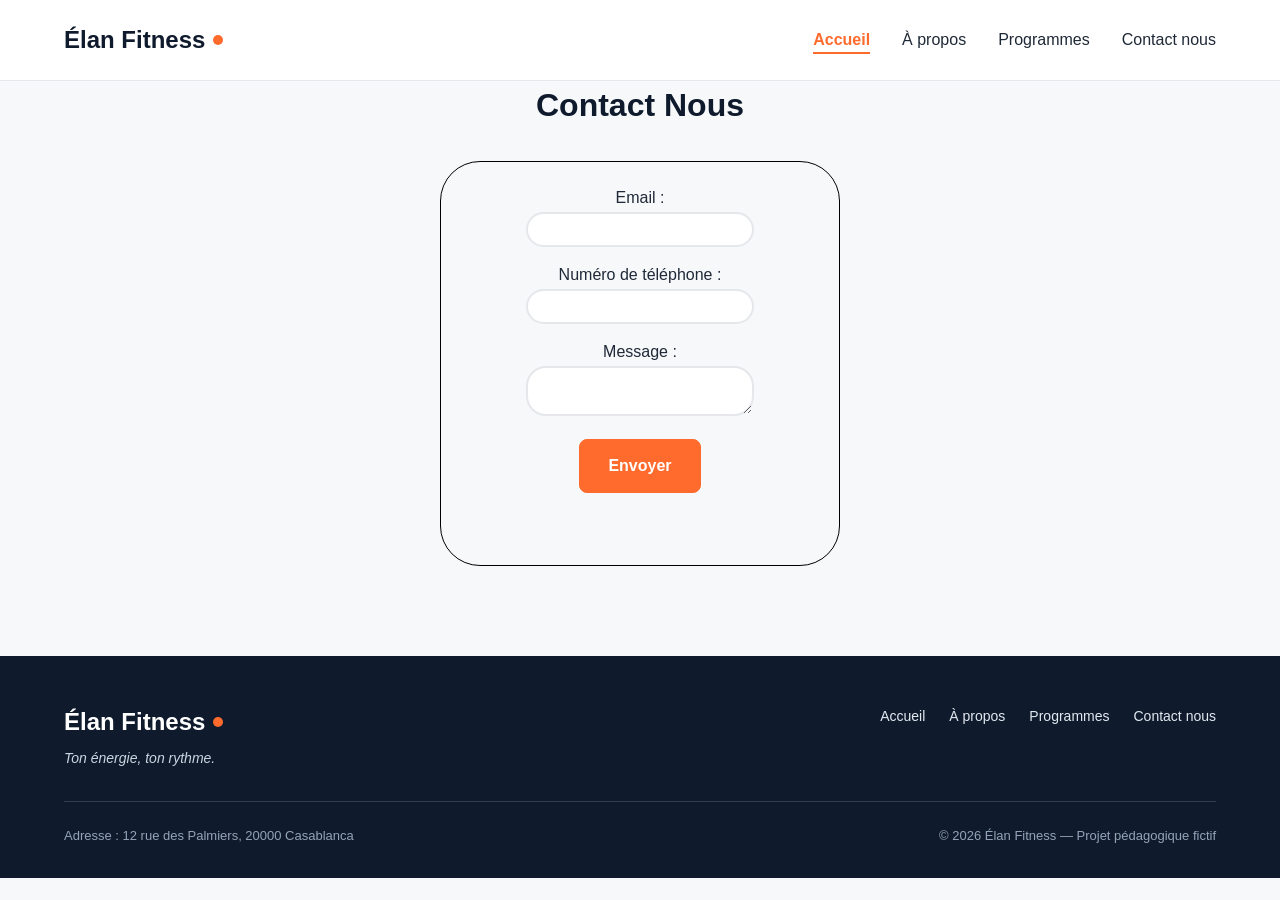
==== contact.html @ 8089c2e6 "les 1er modification sur projet Global" ====
<!DOCTYPE html>
<html lang="en">

<head>
    <meta charset="UTF-8">
    <meta name="viewport" content="width=device-width, initial-scale=1.0">
    <title>Salle Sport</title>
    <link rel="stylesheet" href="style.css">

</head>

<body>
    <header class="en-tete">
        <div class="conteneur en-tete-contenu">
            <a href="first.html" class="logo">Élan Fitness</a>

            <nav aria-label="Navigation principale">
                <ul class="menu">
                    <li><a href="first.html" class="lien-actif">Accueil</a></li>
                    <li><a href="propos.html">À propos</a></li>
                    <li><a href="program.html">Programmes</a></li>
                    <li><a href="contact.html">Contact nous</a></li>

                </ul>
            </nav>
        </div>
    </header>


    <center>

        <h1>Contact Nous</h1>
        <div id="conta">
            <label for="email">Email :</label>
            <input type="email" id="email" name="email" required>
            <label for="phone">Numéro de téléphone :</label>
            <input type="tel" id="phone" name="phone" required>
            <label for="message">Message :</label>
            <textarea id="message" name="message" required></textarea>


            <center> <a href="contact.html" class="bouton bouton-principal">Envoyer</a>
            </center><br><br>
        </div>


    </center>


</body>
<footer class="pied-de-page">
    <div class="conteneur">

        <div class="pied-haut">
            <div>
                <p class="logo logo-clair">Élan Fitness</p>
                <p class="slogan">Ton énergie, ton rythme.</p>

            </div>

            <nav aria-label="Navigation du pied de page">
                <ul class="menu menu-pied">
                    <li><a href="first.html">Accueil</a></li>
                    <li><a href="propos.html">À propos</a></li>
                    <li><a href="program.html">Programmes</a></li>
                    <li><a href="contact.html">Contact nous</a></li>
                </ul>
            </nav>
        </div>

        <div class="pied-bas">
            <p>Adresse : 12 rue des Palmiers, 20000 Casablanca</p>
            <p>&copy; 2026 Élan Fitness — Projet pédagogique fictif</p>
        </div>

    </div>
</footer>

</html>
---- style.css ----
* {
  box-sizing: border-box;
  margin: 0;
  padding: 0;
}

html {
  scroll-behavior: smooth;
}

body {
  font-family: 'Inter', Arial, sans-serif;
  font-size: 16px;
  line-height: 1.5;
  color: #1F2937;
  background-color: #F7F8FA;
}

h1,
h2,
h3,
h4 {
  font-family: 'Poppins', Arial, sans-serif;
  color: #0F1B2D;
}

a {
  color: inherit;
  text-decoration: none;
}

ul {
  list-style: none;
}

img {
  display: block;
  max-width: 100%;
}

a:focus-visible,
button:focus-visible {
  outline: 3px solid #FF6B2C;
  outline-offset: 2px;
}

.conteneur {
  width: 100%;
  max-width: 1200px;
  margin: 0 auto;
  padding: 0 24px;
}

.section {
  padding: 96px 0;
}

.section-blanche {
  background-color: #FFFFFF;
  border-top: 1px solid #E5E7EB;
  border-bottom: 1px solid #E5E7EB;
}

.section-titre {
  max-width: 640px;
  margin: 0 auto 64px;
  text-align: center;
}

.section-titre h2 {
  font-size: 32px;
  margin-bottom: 16px;
}

.section-titre h3 {
  font-size: 26px;
  margin-bottom: 12px;
}

.section-titre p {
  color: #4B5563;
}

.sur-titre {
  font-size: 14px;
  font-weight: 600;
  color: #FF6B2C;
  text-transform: uppercase;
  letter-spacing: 1px;
  margin-bottom: 12px;
}

.bouton {
  display: inline-block;
  padding: 14px 28px;
  border-radius: 8px;
  font-size: 16px;
  font-weight: 600;
  text-align: center;
  cursor: pointer;
}

.bouton-principal {
  background-color: #FF6B2C;
  border: 1px solid #FF6B2C;
  color: #FFFFFF;
}

.bouton-principal:hover {
  background-color: #F05817;
}

.bouton-secondaire {
  background-color: #FFFFFF;
  border: 1px solid #0F1B2D;
  color: #0F1B2D;
}

.bouton-secondaire:hover {
  background-color: #F3F4F6;
}

.cartes {
  display: flex;
  gap: 24px;
}

.carte {
  flex: 1;
  background-color: #FFFFFF;
  border: 1px solid #E5E7EB;
  border-radius: 12px;
  box-shadow: 0 1px 3px rgba(15, 27, 45, 0.08);
}

.icone {
  width: 48px;
  height: 48px;
  background-color: #FFF0EA;
  border-radius: 8px;
  display: flex;
  align-items: center;
  justify-content: center;
}

.icone img {
  width: 24px;
  height: 24px;
}

.icone-petite {
  width: 32px;
  height: 32px;
  border-radius: 50%;
}

.icone-petite img {
  width: 16px;
  height: 16px;
}

.en-tete {
  position: sticky;
  top: 0;
  z-index: 10;
  background-color: #FFFFFF;
  border-bottom: 1px solid #E5E7EB;
}

.en-tete-contenu {
  height: 80px;
  display: flex;
  align-items: center;
  justify-content: space-between;
}

.logo {
  display: flex;
  align-items: center;
  font-family: 'Poppins', Arial, sans-serif;
  font-size: 24px;
  font-weight: 700;
  color: #0F1B2D;
}

.logo::after {
  content: "";
  width: 10px;
  height: 10px;
  margin-left: 8px;
  background-color: #FF6B2C;
  border-radius: 50%;
}

.menu {
  display: flex;
  gap: 32px;
}

.menu a {
  font-weight: 500;
  padding-bottom: 4px;
  border-bottom: 2px solid transparent;
}

.menu a:hover {
  color: #FF6B2C;
}

.menu .lien-actif {
  color: #FF6B2C;
  font-weight: 600;
  border-bottom-color: #FF6B2C;
}

.hero {
  padding: 64px 0 96px;
}

.hero-contenu {
  display: flex;
  align-items: center;
  gap: 32px;
}

.hero-texte {
  flex: 7;
}

.hero-texte h1 {
  font-size: 48px;
  font-weight: 800;
  line-height: 1.2;
  margin-bottom: 24px;
}

.hero-description {
  max-width: 520px;
  font-size: 18px;
  line-height: 1.6;
  color: #4B5563;
  margin-bottom: 32px;
}

.boutons {
  display: flex;
  flex-wrap: wrap;
  gap: 16px;
}

.hero-image {
  flex: 5;
  min-width: 0;
  height: 400px;
  object-fit: cover;
  border-radius: 16px;
  border: 1px solid #E5E7EB;
  box-shadow: 0 10px 25px rgba(15, 27, 45, 0.15);
}

.chiffres {
  display: flex;
  margin-top: 64px;
  padding: 32px;
  background-color: #FFFFFF;
  border: 1px solid #E5E7EB;
  border-radius: 12px;
  box-shadow: 0 1px 3px rgba(15, 27, 45, 0.08);
}

.chiffre {
  flex: 1;
  text-align: center;
  font-weight: 500;
  color: #0F1B2D;
}

.chiffre+.chiffre {
  border-left: 1px solid #E5E7EB;
}

.chiffre-nombre {
  font-family: 'Poppins', Arial, sans-serif;
  font-size: 36px;
  font-weight: 800;
  color: #FF6B2C;
}

.carte-avantage {
  padding: 24px;
  background-color: #F7F8FA;
  box-shadow: none;
}

.carte-avantage .icone {
  margin-bottom: 20px;
}

.carte-avantage h3 {
  font-size: 20px;
  margin-bottom: 8px;
}

.carte-avantage p {
  color: #4B5563;
  line-height: 1.6;
}

.apropos-contenu {
  display: flex;
  align-items: center;
  gap: 64px;
}

.apropos-texte {
  flex: 7;
}

.apropos-texte h2 {
  font-size: 36px;
  line-height: 1.2;
  margin-bottom: 20px;
}

.apropos-texte p {
  color: #4B5563;
  line-height: 1.7;
  margin-bottom: 16px;
}

.valeurs {
  display: flex;
  gap: 16px;
  margin-top: 32px;
}

.valeur {
  flex: 1;
  display: flex;
  align-items: center;
  gap: 12px;
  padding: 12px 16px;
  background-color: #FFFFFF;
  border: 1px solid #E5E7EB;
  border-radius: 12px;
  font-family: 'Poppins', Arial, sans-serif;
  font-size: 14px;
  font-weight: 600;
  color: #0F1B2D;
}

.apropos-image {
  flex: 5;
  min-width: 0;
  height: 360px;
  object-fit: cover;
  border-radius: 16px;
  box-shadow: 0 10px 25px rgba(15, 27, 45, 0.15);
}

.carte-programme {
  display: flex;
  flex-direction: column;
  overflow: hidden;
}

.carte-programme>img {
  width: 100%;
  height: 200px;
  object-fit: cover;
}

.programme-corps {
  flex: 1;
  display: flex;
  flex-direction: column;
  padding: 20px;
}

.programme-corps h3 {
  font-size: 20px;
  margin-bottom: 8px;
}

.programme-corps p {
  font-size: 15px;
  color: #4B5563;
}

.etiquette {
  align-self: flex-start;
  padding: 4px 10px;
  margin-bottom: 12px;
  border-radius: 6px;
  font-size: 12px;
  font-weight: 600;
}

.etiquette-orange {
  background-color: #FFEDE5;
  color: #C2410C;
}

.etiquette-bleue {
  background-color: #DBEAFE;
  color: #1D4ED8;
}

.etiquette-verte {
  background-color: #D1FAE5;
  color: #047857;
}

.programme-corps .duree {
  display: flex;
  align-items: center;
  gap: 8px;
  margin-top: auto;
  padding-top: 16px;
  border-top: 1px solid #E5E7EB;
  font-size: 13px;
  font-weight: 600;
  color: #0F1B2D;
}

.programme-corps h3+p {
  margin-bottom: 16px;
}

.duree img {
  width: 16px;
  height: 16px;
}

.formules {
  margin-top: 96px;
}

.formule {
  position: relative;
  display: flex;
  flex-direction: column;
  padding: 28px;
}

.formule h4 {
  font-size: 20px;
}

.prix {
  margin: 8px 0 16px;
  font-family: 'Poppins', Arial, sans-serif;
  font-size: 30px;
  font-weight: 800;
  color: #FF6B2C;
}

.prix span {
  font-family: 'Inter', Arial, sans-serif;
  font-size: 16px;
  font-weight: 500;
  color: #4B5563;
}

.prix-note {
  margin: -8px 0 16px;
  font-size: 13px;
  color: #4B5563;
}

.formule-liste {
  flex: 1;
  margin-bottom: 24px;
}

.formule-liste li {
  padding-left: 28px;
  margin-bottom: 12px;
  font-size: 15px;
  background-image: url('img/icone-check.svg');
  background-repeat: no-repeat;
  background-position: left center;
  background-size: 16px;
}

.formule .bouton {
  display: block;
}

.formule-populaire {
  border: 2px solid #FF6B2C;
  box-shadow: 0 10px 25px rgba(255, 107, 44, 0.2);
}

.badge-populaire {
  position: absolute;
  top: -14px;
  left: 50%;
  transform: translateX(-50%);
  padding: 4px 14px;
  background-color: #FF6B2C;
  border-radius: 999px;
  font-size: 12px;
  font-weight: 700;
  text-transform: uppercase;
  color: #FFFFFF;
}

.pied-de-page {
  padding: 48px 0 32px;
  background-color: #0F1B2D;
  color: #FFFFFF;
  margin-top: 90px;
}

.pied-haut {
  display: flex;
  justify-content: space-between;
  align-items: flex-start;
  padding-bottom: 32px;
  border-bottom: 1px solid rgba(255, 255, 255, 0.15);
}

.logo-clair {
  color: #FFFFFF;
}

.slogan {
  margin-top: 8px;
  font-size: 14px;
  font-style: italic;
  color: #CBD5E1;
}

.menu-pied {
  gap: 24px;
}

.menu-pied a {
  font-size: 14px;
  font-weight: 400;
  color: #E2E8F0;
}

.pied-bas {
  display: flex;
  justify-content: space-between;
  margin-top: 24px;
  font-size: 13px;
  color: #94A3B8;
}

#conta {
  border: 1px solid #000000;
  border-radius: 40px;
  margin-top: 32px;
  padding: 24px;
  width: 400px;
}

label {
  display: block;
  font-weight: 1200;
  border-radius: 4px;


}

input,
textarea {
  width: 65%;
  padding: 8px;
  margin-top: 2px;
  margin-bottom: 16px;
  border: 2px solid #E5E7EB;
  border-radius: 20px;

}
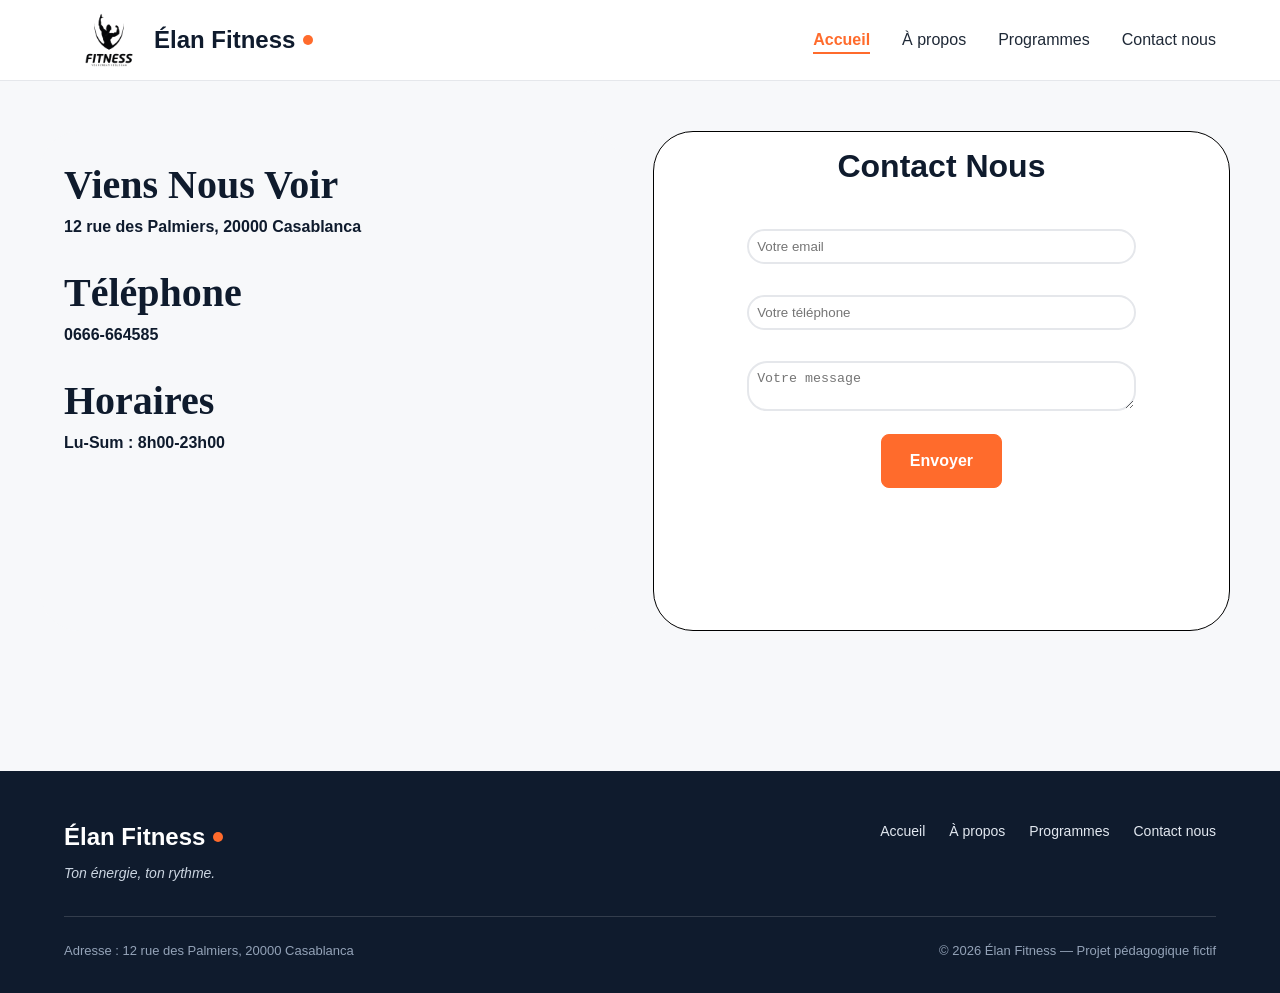
==== commit 9fdc1e89: "new modification of logo and page contact" ====
--- a/contact.html
+++ b/contact.html
@@ -12,7 +12,8 @@
 <body>
     <header class="en-tete">
         <div class="conteneur en-tete-contenu">
-            <a href="first.html" class="logo">Élan Fitness</a>
+
+            <a href="first.html" class="logo"><img src="img/log.png" alt="logo">Élan Fitness</a>
 
             <nav aria-label="Navigation principale">
                 <ul class="menu">
@@ -25,26 +26,35 @@
             </nav>
         </div>
     </header>
+    <div class="contactNous">
+        <div class="CoT">
+
+            <h1> Viens Nous Voir </h1>
+            <h4>12 rue des Palmiers, 20000 Casablanca</h4><br>
+            <h1>Téléphone </h1>
+            <h4>0666-664585</h4><br>
+
+            <h1>Horaires </h1>
+            <h4>Lu-Sum : 8h00-23h00</h4>
 
 
-    <center>
-
-        <h1>Contact Nous</h1>
-        <div id="conta">
-            <label for="email">Email :</label>
-            <input type="email" id="email" name="email" required>
-            <label for="phone">Numéro de téléphone :</label>
-            <input type="tel" id="phone" name="phone" required>
-            <label for="message">Message :</label>
-            <textarea id="message" name="message" required></textarea>
+        </div>
 
 
+        <div class="conta">
+            <center>
+                <h1>Contact Nous</h1><br>
+                <input type="email" id="email" name="email" placeholder="Votre email" required>
+                <input type="tel" id="phone" name="phone" placeholder="Votre téléphone" required>
+                <textarea id="message" name="message" placeholder="Votre message" required></textarea>
+            </center>
             <center> <a href="contact.html" class="bouton bouton-principal">Envoyer</a>
+
             </center><br><br>
         </div>
 
+    </div>
 
-    </center>
 
 
 </body>
--- a/style.css
+++ b/style.css
@@ -1,3 +1,26 @@
+@media screen and (min-width: 780px) and (max-width: 979px) {
+  .conteneur-flex {
+    flex-flow: row wrap;
+  }
+
+  .sous-conteneur-flex {
+    margin: 0px 10px;
+  }
+}
+
+/*Styles spécifiques pour les grands écrans type écrans d'ordinateur*/
+@media screen and (min-width: 980px) {
+  .conteneur-flex {
+    flex-flow: row wrap;
+  }
+
+  .sous-conteneur-flex {
+    flex-flow: row wrap;
+    margin: 0px 10px;
+
+  }
+}
+
 * {
   box-sizing: border-box;
   margin: 0;
@@ -7,6 +30,7 @@
 html {
   scroll-behavior: smooth;
 }
+
 
 body {
   font-family: 'Inter', Arial, sans-serif;
@@ -42,6 +66,12 @@
 button:focus-visible {
   outline: 3px solid #FF6B2C;
   outline-offset: 2px;
+}
+
+
+header img {
+  width: 90px;
+  /* height: 50px; */
 }
 
 .conteneur {
@@ -550,29 +580,73 @@
   color: #94A3B8;
 }
 
-#conta {
+
+.contactNous {
+  background-color: #F7F8FA;
+
+  display: flex;
+  justify-content: center;
+  align-items: center;
+  gap: 1px;
+  padding: 30px;
+}
+
+
+/*email...*/
+.conta {
+  background-color: #ffff;
   border: 1px solid #000000;
   border-radius: 40px;
-  margin-top: 32px;
-  padding: 24px;
-  width: 400px;
-}
-
-label {
-  display: block;
-  font-weight: 1200;
-  border-radius: 4px;
-
-
-}
-
-input,
+  margin: 20px;
+  padding: 10px;
+  width: 700px;
+  height: 500px;
+
+}
+
+.conta input,
 textarea {
-  width: 65%;
+  width: 70%;
   padding: 8px;
-  margin-top: 2px;
+  margin-top: 15px;
   margin-bottom: 16px;
   border: 2px solid #E5E7EB;
   border-radius: 20px;
 
+
+}
+
+
+/* viens nous voir*/
+.CoT {
+  background-color: #F7F8FA;
+  color: rgb(44, 45, 45);
+  margin: 10px;
+  padding: 24px;
+  width: 700px;
+  border-radius: 40px;
+  height: 500px;
+
+
+}
+
+.CoT h1 {
+
+  font-family: 'Times New Roman', Times, bold;
+  font-size: 40px;
+
+
+}
+
+.mod {
+  color: black;
+  font-family: "Arial, sans-serif";
+  font-size: 30px;
+
+
+}
+
+.l {
+  font-family: 'Times New Roman', Times, bold;
+  font-size: 40px;
 }
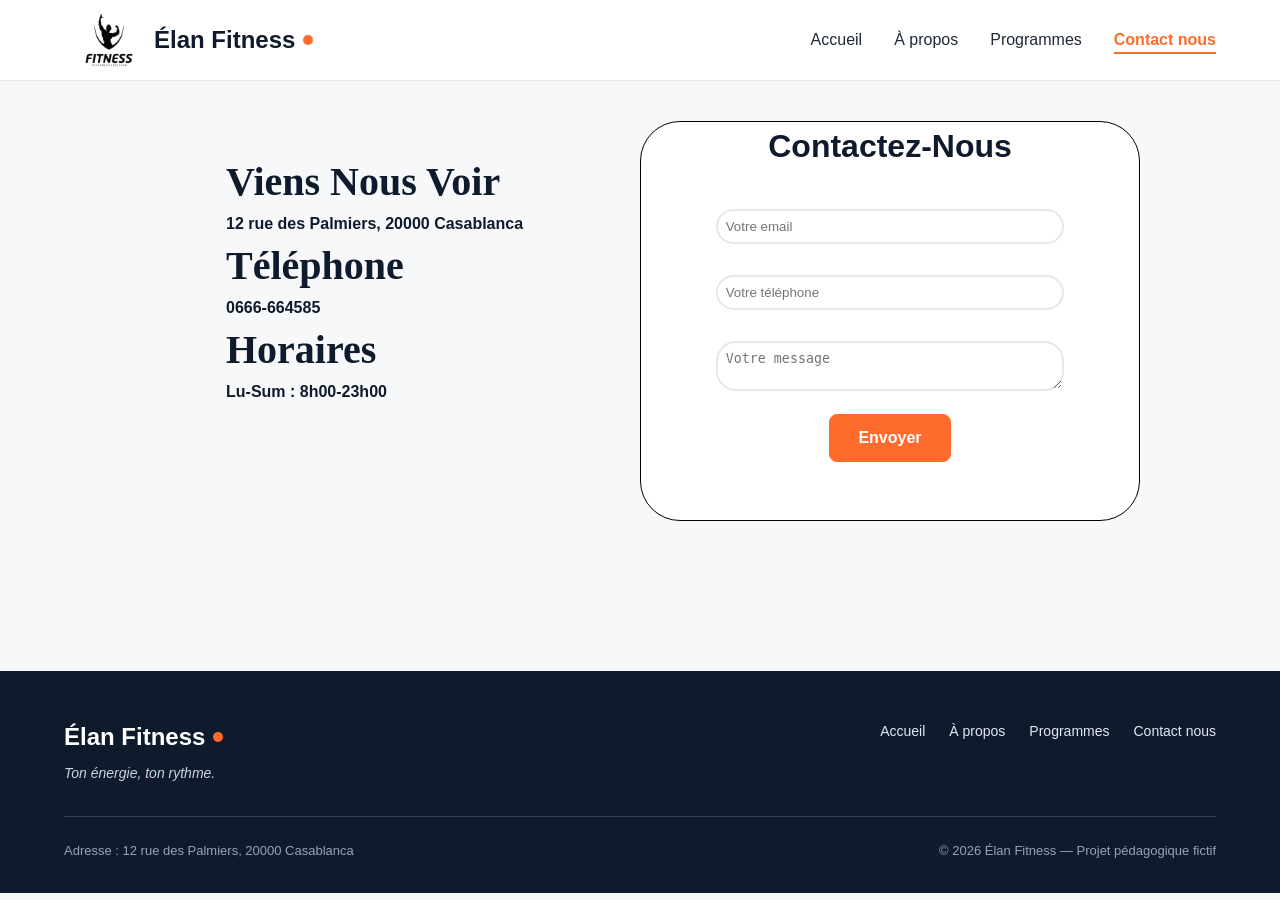
==== commit 78a89435: "new modification of logo and page contact active cursor and fished of page contact" ====
--- a/contact.html
+++ b/contact.html
@@ -17,43 +17,49 @@
 
             <nav aria-label="Navigation principale">
                 <ul class="menu">
-                    <li><a href="first.html" class="lien-actif">Accueil</a></li>
+                    <li><a href="first.html">Accueil</a></li>
                     <li><a href="propos.html">À propos</a></li>
                     <li><a href="program.html">Programmes</a></li>
-                    <li><a href="contact.html">Contact nous</a></li>
+                    <li><a href="contact.html" class="lien-actif">Contact nous</a></li>
 
                 </ul>
             </nav>
         </div>
     </header>
-    <div class="contactNous">
-        <div class="CoT">
+    <form action="contact.html" method="post">
 
-            <h1> Viens Nous Voir </h1>
-            <h4>12 rue des Palmiers, 20000 Casablanca</h4><br>
-            <h1>Téléphone </h1>
-            <h4>0666-664585</h4><br>
 
-            <h1>Horaires </h1>
-            <h4>Lu-Sum : 8h00-23h00</h4>
+        <div class="contactNous">
+            <div class="CoT">
 
+                <h1> Viens Nous Voir </h1>
+                <h4>12 rue des Palmiers, 20000 Casablanca</h4>
+                <h1>Téléphone </h1>
+                <h4>0666-664585</h4>
+
+                <h1>Horaires </h1>
+                <h4>Lu-Sum : 8h00-23h00</h4>
+
+
+            </div>
+
+
+            <div class="conta">
+                <center>
+                    <h1>Contactez-Nous</h1><br>
+                    <input type="email" id="email" name="email" placeholder="Votre email" required>
+
+                    <input type="tel" id="phone" name="phone" placeholder="Votre téléphone" required>
+                    <textarea id="message" name="message" placeholder="Votre message" required></textarea>
+                </center>
+                <center> <button type="submit" class="bouton bouton-principal">Envoyer</button>
+
+                </center>
+            </div>
 
         </div>
 
-
-        <div class="conta">
-            <center>
-                <h1>Contact Nous</h1><br>
-                <input type="email" id="email" name="email" placeholder="Votre email" required>
-                <input type="tel" id="phone" name="phone" placeholder="Votre téléphone" required>
-                <textarea id="message" name="message" placeholder="Votre message" required></textarea>
-            </center>
-            <center> <a href="contact.html" class="bouton bouton-principal">Envoyer</a>
-
-            </center><br><br>
-        </div>
-
-    </div>
+    </form>
 
 
 
--- a/style.css
+++ b/style.css
@@ -1,26 +1,3 @@
-@media screen and (min-width: 780px) and (max-width: 979px) {
-  .conteneur-flex {
-    flex-flow: row wrap;
-  }
-
-  .sous-conteneur-flex {
-    margin: 0px 10px;
-  }
-}
-
-/*Styles spécifiques pour les grands écrans type écrans d'ordinateur*/
-@media screen and (min-width: 980px) {
-  .conteneur-flex {
-    flex-flow: row wrap;
-  }
-
-  .sous-conteneur-flex {
-    flex-flow: row wrap;
-    margin: 0px 10px;
-
-  }
-}
-
 * {
   box-sizing: border-box;
   margin: 0;
@@ -129,6 +106,8 @@
   text-align: center;
   cursor: pointer;
 }
+
+
 
 .bouton-principal {
   background-color: #FF6B2C;
@@ -583,12 +562,13 @@
 
 .contactNous {
   background-color: #F7F8FA;
-
   display: flex;
   justify-content: center;
   align-items: center;
   gap: 1px;
-  padding: 30px;
+  padding: 5px;
+  position: relative;
+  height: 500px;
 }
 
 
@@ -597,10 +577,12 @@
   background-color: #ffff;
   border: 1px solid #000000;
   border-radius: 40px;
-  margin: 20px;
-  padding: 10px;
-  width: 700px;
-  height: 500px;
+
+  width: 500px;
+  height: 400px;
+  position: absolute;
+  top: 40px;
+  left: 50%;
 
 }
 
@@ -626,14 +608,18 @@
   width: 700px;
   border-radius: 40px;
   height: 500px;
-
-
+  position: absolute;
+  bottom: -57px;
+  left: 15%;
+  display: block;
 }
 
 .CoT h1 {
 
   font-family: 'Times New Roman', Times, bold;
   font-size: 40px;
+  display: block;
+  top: 20px;
 
 
 }
@@ -649,4 +635,15 @@
 .l {
   font-family: 'Times New Roman', Times, bold;
   font-size: 40px;
+}
+
+@media(max-width:768px) {
+
+
+  img {
+    width: 40px;
+    height: 50px
+  }
+
+
 }
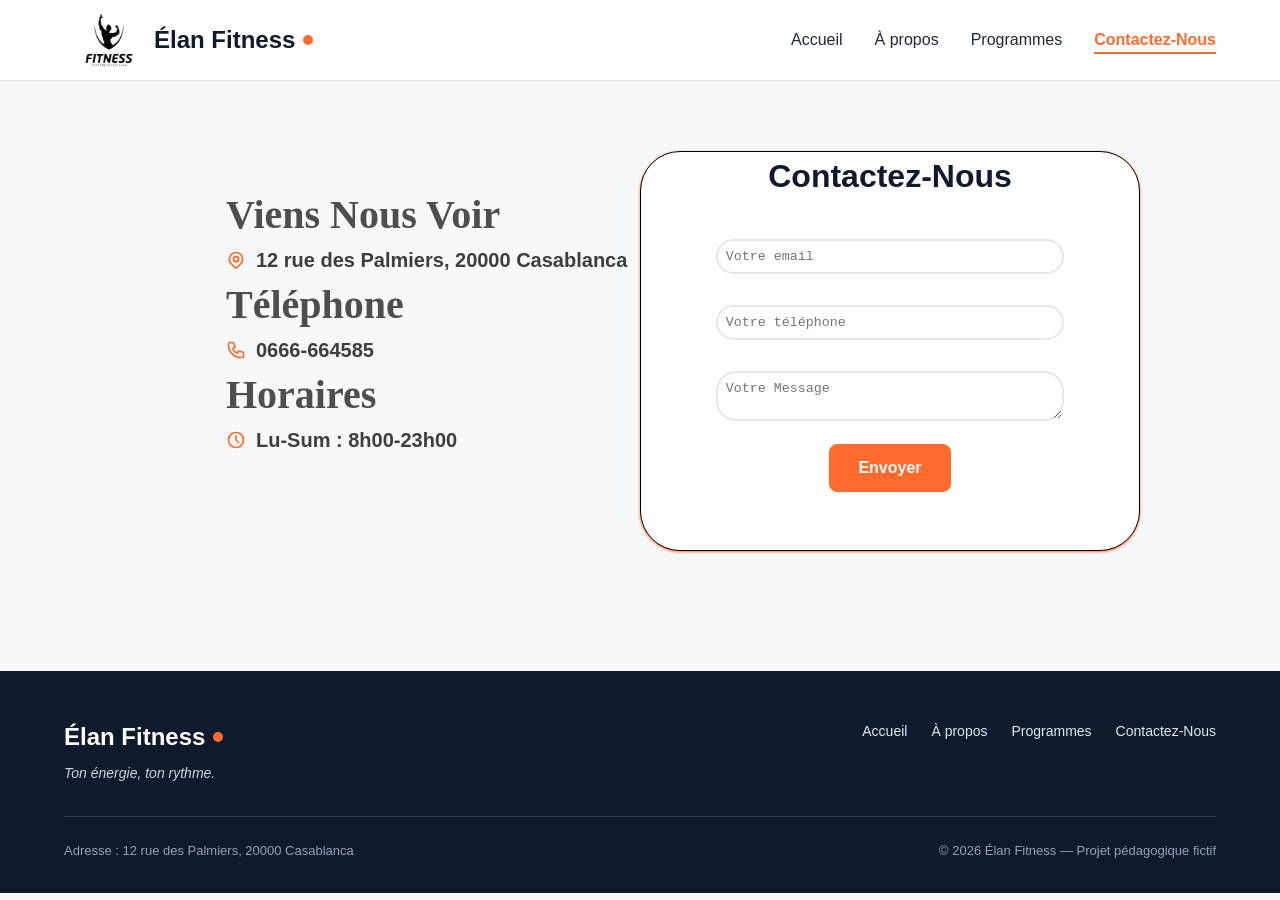
==== commit 0d20e055: "ameliorer SEo" ====
--- a/contact.html
+++ b/contact.html
@@ -4,7 +4,9 @@
 <head>
     <meta charset="UTF-8">
     <meta name="viewport" content="width=device-width, initial-scale=1.0">
-    <title>Salle Sport</title>
+    <meta name="description"
+        content="Élan Fitness, salle de sport à Casablanca : musculation, yoga, cardio et boxe fitness avec des coachs diplômés. Réservez votre cours d'essai gratuit.">
+    <title>Élan Fitness | Salle de sport à Casablanca</title>
     <link rel="stylesheet" href="style.css">
 
 </head>
@@ -13,14 +15,14 @@
     <header class="en-tete">
         <div class="conteneur en-tete-contenu">
 
-            <a href="first.html" class="logo"><img src="img/log.png" alt="logo">Élan Fitness</a>
+            <a href="index.html" class="logo"><img src="img/log.png" alt="logo">Élan Fitness</a>
 
             <nav aria-label="Navigation principale">
                 <ul class="menu">
-                    <li><a href="first.html">Accueil</a></li>
+                    <li><a href="index.html">Accueil</a></li>
                     <li><a href="propos.html">À propos</a></li>
                     <li><a href="program.html">Programmes</a></li>
-                    <li><a href="contact.html" class="lien-actif">Contact nous</a></li>
+                    <li><a href="contact.html" class="lien-actif">Contactez-Nous </a></li>
 
                 </ul>
             </nav>
@@ -33,12 +35,13 @@
             <div class="CoT">
 
                 <h1> Viens Nous Voir </h1>
-                <h4>12 rue des Palmiers, 20000 Casablanca</h4>
+                <h4 id="test"> <img src="img/icone-pin.svg" width="20">12 rue des Palmiers, 20000 Casablanca</h4>
                 <h1>Téléphone </h1>
-                <h4>0666-664585</h4>
+
+                <h4 id="test"> <img src="img/icone-telephone.svg" width="20">0666-664585</h4>
 
                 <h1>Horaires </h1>
-                <h4>Lu-Sum : 8h00-23h00</h4>
+                <h4 id="test"> <img src="img/icone-horloge.svg" width="20">Lu-Sum : 8h00-23h00</h4>
 
 
             </div>
@@ -47,14 +50,14 @@
             <div class="conta">
                 <center>
                     <h1>Contactez-Nous</h1><br>
-                    <input type="email" id="email" name="email" placeholder="Votre email" required>
+                    <input type="email" name="email" placeholder="Votre email" required>
 
-                    <input type="tel" id="phone" name="phone" placeholder="Votre téléphone" required>
-                    <textarea id="message" name="message" placeholder="Votre message" required></textarea>
+                    <input type="tel" name="phone" placeholder="Votre téléphone" required>
+                    <textarea name="message" placeholder="Votre Message" required></textarea>
                 </center>
-                <center> <button type="submit" class="bouton bouton-principal">Envoyer</button>
+                <center> <button type="submit" class="bouton bouton-principal">Envoyer</button> </center>
 
-                </center>
+
             </div>
 
         </div>
@@ -63,33 +66,33 @@
 
 
 
-</body>
-<footer class="pied-de-page">
-    <div class="conteneur">
+    <footer class=" pied-de-page">
+        <div class="conteneur">
 
-        <div class="pied-haut">
-            <div>
-                <p class="logo logo-clair">Élan Fitness</p>
-                <p class="slogan">Ton énergie, ton rythme.</p>
+            <div class="pied-haut">
+                <div>
+                    <p class="logo logo-clair">Élan Fitness</p>
+                    <p class="slogan">Ton énergie, ton rythme.</p>
 
+                </div>
+
+                <nav aria-label="Navigation du pied de page">
+                    <ul class="menu menu-pied">
+                        <li><a href="index.html">Accueil</a></li>
+                        <li><a href="propos.html">À propos</a></li>
+                        <li><a href="program.html">Programmes</a></li>
+                        <li><a href="contact.html">Contactez-Nous</a></li>
+                    </ul>
+                </nav>
             </div>
 
-            <nav aria-label="Navigation du pied de page">
-                <ul class="menu menu-pied">
-                    <li><a href="first.html">Accueil</a></li>
-                    <li><a href="propos.html">À propos</a></li>
-                    <li><a href="program.html">Programmes</a></li>
-                    <li><a href="contact.html">Contact nous</a></li>
-                </ul>
-            </nav>
+            <div class="pied-bas">
+                <p>Adresse : 12 rue des Palmiers, 20000 Casablanca</p>
+                <p>&copy; 2026 Élan Fitness — Projet pédagogique fictif</p>
+            </div>
+
         </div>
-
-        <div class="pied-bas">
-            <p>Adresse : 12 rue des Palmiers, 20000 Casablanca</p>
-            <p>&copy; 2026 Élan Fitness — Projet pédagogique fictif</p>
-        </div>
-
-    </div>
-</footer>
+    </footer>
+</body>
 
 </html>
--- a/style.css
+++ b/style.css
@@ -117,6 +117,8 @@
 
 .bouton-principal:hover {
   background-color: #F05817;
+  transform: translateY(-10px);
+
 }
 
 .bouton-secondaire {
@@ -127,12 +129,15 @@
 
 .bouton-secondaire:hover {
   background-color: #F3F4F6;
+  transform: translateY(-10px);
 }
 
 .cartes {
   display: flex;
   gap: 24px;
-}
+  transition: all 0.3s ease;
+}
+
 
 .carte {
   flex: 1;
@@ -140,6 +145,11 @@
   border: 1px solid #E5E7EB;
   border-radius: 12px;
   box-shadow: 0 1px 3px rgba(15, 27, 45, 0.08);
+  transition: all 0.3s ease;
+}
+
+.cartes :hover {
+  transform: translateY(-10px);
 }
 
 .icone {
@@ -378,6 +388,7 @@
   height: 200px;
   object-fit: cover;
 }
+
 
 .programme-corps {
   flex: 1;
@@ -569,6 +580,7 @@
   padding: 5px;
   position: relative;
   height: 500px;
+  bottom: -20px;
 }
 
 
@@ -577,11 +589,11 @@
   background-color: #ffff;
   border: 1px solid #000000;
   border-radius: 40px;
-
+  box-shadow: 0 1px 3px #FF6B2C;
   width: 500px;
   height: 400px;
   position: absolute;
-  top: 40px;
+  top: 50px;
   left: 50%;
 
 }
@@ -594,6 +606,7 @@
   margin-bottom: 16px;
   border: 2px solid #E5E7EB;
   border-radius: 20px;
+  font-family: 'Courier New', Courier, monospace;
 
 
 }
@@ -602,14 +615,13 @@
 /* viens nous voir*/
 .CoT {
   background-color: #F7F8FA;
-  color: rgb(44, 45, 45);
   margin: 10px;
   padding: 24px;
   width: 700px;
   border-radius: 40px;
   height: 500px;
   position: absolute;
-  bottom: -57px;
+  bottom: -70px;
   left: 15%;
   display: block;
 }
@@ -620,8 +632,14 @@
   font-size: 40px;
   display: block;
   top: 20px;
-
-
+  color: #4f4e4e;
+
+
+}
+
+.CoT h4 {
+  color: #3f3e3e;
+  font-size: 20px;
 }
 
 .mod {
@@ -646,4 +664,404 @@
   }
 
 
+}
+
+.faq {
+  padding: 30px;
+}
+
+.faq h2 {
+  text-align: center;
+  margin-bottom: 20px;
+}
+
+.faq-item {
+  background-color: white;
+  border: 1px solid #E5E7EB;
+  border-radius: 8px;
+  padding: 15px;
+  margin-bottom: 10px;
+}
+
+.faq-item summary {
+  cursor: pointer;
+  font-weight: bold;
+}
+
+.faq-item summary:hover {
+  color: #FF6B2C;
+}
+
+.faq-item p {
+  margin-top: 10px;
+}
+
+.cot img {
+
+  width: 14px;
+  height: 24px;
+}
+
+
+#test {
+  display: flex;
+  flex-direction: row;
+  gap: 10px;
+}
+
+.cot img {
+  width: 48px;
+  height: 48px;
+  background-color: #FFF0EA;
+  border-radius: 8px;
+  display: flex;
+  align-items: center;
+  justify-content: center;
+}
+
+@media (max-width: 480px) {
+
+  body {
+    font-size: 15px;
+  }
+
+  .conteneur {
+    padding: 0 12px;
+  }
+
+  .section {
+    padding: 48px 0;
+  }
+
+  .section-titre {
+    margin-bottom: 32px;
+  }
+
+  .section-titre h2 {
+    font-size: 25px;
+  }
+
+  .section-titre h3 {
+    font-size: 21px;
+  }
+
+  .en-tete-contenu {
+    flex-direction: column;
+    align-items: flex-start;
+  }
+
+  .logo {
+    font-size: 22px;
+  }
+
+  .menu {
+    width: 100%;
+    gap: 12px 16px;
+  }
+
+  .menu a {
+    font-size: 14px;
+  }
+
+  .hero {
+    padding: 40px 0 48px;
+  }
+
+  .hero-texte h1 {
+    font-size: 32px;
+  }
+
+  .hero-description {
+    font-size: 16px;
+    margin-bottom: 24px;
+  }
+
+  .boutons {
+    flex-direction: column;
+  }
+
+  .bouton {
+    width: 100%;
+    padding: 12px 16px;
+  }
+
+  .hero-image {
+    height: 240px;
+  }
+
+  .chiffres {
+    flex-direction: column;
+    gap: 20px;
+    margin-top: 32px;
+    padding: 24px 12px;
+  }
+
+  .chiffre+.chiffre {
+    border-left: none;
+    border-top: 1px solid #E5E7EB;
+    padding-top: 16px;
+  }
+
+  .chiffre-nombre {
+    font-size: 28px;
+  }
+
+  .cartes {
+    flex-direction: column;
+    gap: 20px;
+  }
+
+  .carte {
+    width: 100%;
+    flex: 1 1 auto;
+  }
+
+  .apropos-contenu {
+    gap: 24px;
+  }
+
+  .apropos-texte h2 {
+    font-size: 27px;
+  }
+
+  .apropos-image {
+    height: 240px;
+  }
+
+  .valeurs {
+    flex-direction: column;
+  }
+
+  .valeur {
+    width: 100%;
+    flex: 1 1 auto;
+  }
+
+  .carte-programme>img {
+    height: 180px;
+  }
+
+  .formules {
+    margin-top: 48px;
+  }
+
+  .formule {
+    padding: 24px 18px;
+  }
+
+  .prix {
+    font-size: 27px;
+  }
+
+  .pied-de-page {
+    padding: 36px 0 24px;
+  }
+
+  .pied-haut {
+    flex-direction: column;
+    gap: 24px;
+  }
+
+  .menu-pied {
+    flex-wrap: wrap;
+    gap: 16px;
+  }
+
+  .pied-bas {
+    flex-direction: column;
+    gap: 12px;
+  }
+}
+
+
+@media (max-width: 768px) {
+
+  .conteneur {
+    padding: 0 16px;
+  }
+
+  .section {
+    padding: 64px 0;
+  }
+
+  .section-titre {
+    margin-bottom: 40px;
+  }
+
+  .section-titre h2 {
+    font-size: 28px;
+  }
+
+  .section-titre h3 {
+    font-size: 23px;
+  }
+
+  .en-tete-contenu {
+    height: auto;
+    min-height: 70px;
+    padding: 16px 0;
+    gap: 16px;
+    flex-wrap: wrap;
+  }
+
+  .menu {
+    gap: 16px;
+    flex-wrap: wrap;
+  }
+
+  .hero-contenu {
+    flex-direction: column;
+    align-items: stretch;
+  }
+
+  .hero-texte h1 {
+    font-size: 38px;
+  }
+
+  .hero-image {
+    width: 100%;
+    height: 320px;
+  }
+
+  .chiffres {
+    padding: 24px 12px;
+  }
+
+  .chiffre-nombre {
+    font-size: 28px;
+  }
+
+  .cartes {
+    flex-wrap: wrap;
+  }
+
+  .carte {
+    flex: 1 1 250px;
+  }
+
+  .apropos-contenu {
+    flex-direction: column;
+    gap: 32px;
+    align-items: stretch;
+  }
+
+  .apropos-texte h2 {
+    font-size: 30px;
+  }
+
+  .apropos-image {
+    width: 100%;
+    height: 320px;
+  }
+
+  .valeurs {
+    flex-wrap: wrap;
+  }
+
+  .valeur {
+    flex: 1 1 200px;
+  }
+
+  .formules {
+    margin-top: 64px;
+  }
+
+  .pied-haut {
+    gap: 24px;
+    flex-wrap: wrap;
+  }
+
+  .pied-bas {
+    gap: 16px;
+    flex-wrap: wrap;
+  }
+
+  .contactNous {
+    padding: 24px 12px;
+    gap: 20px;
+  }
+
+  .conta {
+    padding: 20px 16px;
+  }
+
+  .conta input,
+  .conta textarea {
+    width: 100%;
+    font-size: 16px;
+  }
+
+  .CoT {
+    padding: 20px 16px;
+  }
+
+  .CoT h1 {
+    font-size: 26px;
+  }
+
+  .CoT h4 {
+    font-size: 16px;
+  }
+
+  .mod {
+    font-size: 22px;
+  }
+
+  .l {
+    font-size: 27px;
+  }
+}
+
+@media (max-width: 768px) {
+
+  .contactNous {
+    height: auto;
+    flex-direction: column;
+    gap: 24px;
+    padding: 30px 16px;
+  }
+
+  .conta {
+    position: relative;
+    top: auto;
+    left: auto;
+    width: 100%;
+    max-width: 500px;
+    height: auto;
+    padding: 24px;
+    border-radius: 24px;
+  }
+
+  .conta input,
+  .conta textarea {
+    width: 100%;
+  }
+
+  .CoT {
+    position: relative;
+    bottom: auto;
+    left: auto;
+    width: 100%;
+    max-width: 700px;
+    height: auto;
+    margin: 0;
+    padding: 24px;
+    border-radius: 24px;
+  }
+
+  .CoT h1 {
+    font-size: 32px;
+  }
+
+  .CoT h4 {
+    font-size: 18px;
+  }
+
+  .mod {
+    font-size: 25px;
+  }
+
+  .l {
+    font-size: 32px;
+  }
 }
